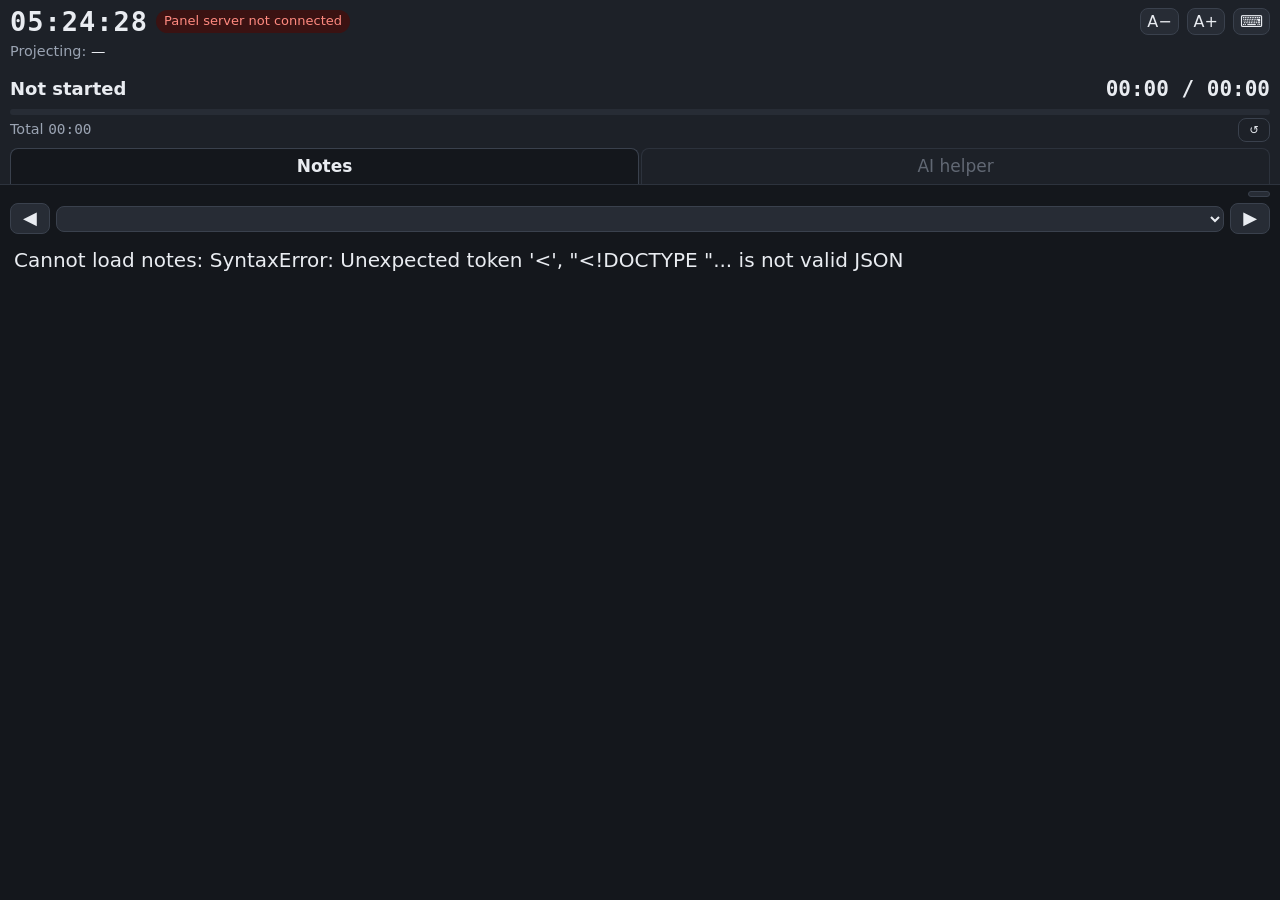
==== web/index.html @ a70d9f7d "feat: add step navigator and keyboard shortcut overlay to the panel - Step bar under the section nav" ====
<!doctype html>
<html lang="en">
<head>
<meta charset="utf-8">
<meta name="viewport" content="width=device-width, initial-scale=1">
<!-- mirror.py finds and docks this window by the title "Presenter Panel"; keep it in the title. -->
<title>Presenter Panel</title>
<link rel="stylesheet" href="panel.css">
</head>
<body>
<header id="top">
  <div class="row1">
    <span id="clock">--:--:--</span>
    <span id="mirror" class="pill" data-i18n-title="mirror.tip"></span>
    <span class="spacer"></span>
    <button id="fontDown" class="icon" data-i18n-title="font.down">A−</button>
    <button id="fontUp" class="icon" data-i18n-title="font.up">A+</button>
    <button id="keysBtn" class="icon" data-i18n-title="keys.tip">⌨</button>
  </div>
  <div id="srcline" class="srcline small"><span class="muted" data-i18n="src.label"></span><span id="srcTitle">—</span></div>
  <div id="srcWarn" class="srcwarn small" hidden></div>
  <div id="stages" class="stages"></div>
  <div class="stageinfo">
    <div class="stageline">
      <b id="stageName"></b>
      <span id="stageTime" class="mono">00:00 / 00:00</span>
    </div>
    <div class="bar"><div id="stageBar"></div></div>
    <div class="stageline small">
      <span id="stageDetail" class="muted"></span>
    </div>
    <div class="stageline small">
      <span class="muted"><span data-i18n="timer.total"></span> <span id="classTime" class="mono">00:00</span></span>
      <span class="spacer"></span>
      <button id="btnStart" data-i18n="timer.start"></button>
      <button id="btnNext" data-i18n="timer.next"></button>
      <button id="btnResetTimer" class="ghost" data-i18n-title="timer.reset">↺</button>
    </div>
  </div>
  <nav class="tabs">
    <button data-tab="notes" class="active" data-i18n="tab.notes"></button>
    <button data-tab="ai" id="tabAi" data-i18n="tab.ai"></button>
  </nav>
</header>

<main>
  <section id="tab-notes" class="tab active">
    <div class="docbar">
      <span id="docs"></span>
      <span class="spacer"></span>
      <button id="followBtn" data-i18n-title="follow.tip"></button>
    </div>
    <div class="secnav">
      <button id="prev" data-i18n-title="nav.prev">◀</button>
      <select id="secSel"></select>
      <button id="next" data-i18n-title="nav.next">▶</button>
    </div>
    <div id="stepnav" class="secnav stepnav" hidden>
      <button id="stepPrev" data-i18n-title="step.prev">◀</button>
      <select id="stepSel" data-i18n-title="step.tip"></select>
      <button id="stepNext" data-i18n-title="step.next">▶</button>
    </div>
    <div id="stageHint" class="hint" hidden></div>
    <article id="note" class="md"></article>
  </section>

  <section id="tab-ai" class="tab">
    <div id="chat" class="chat">
      <div class="msg sys" id="aiIntro"></div>
    </div>
    <div id="progress" class="progress" hidden></div>
    <form id="askForm" class="ask">
      <textarea id="q" rows="3" data-i18n-placeholder="ai.placeholder"></textarea>
      <div class="askbtns">
        <label class="small muted"><input type="checkbox" id="withStage" checked> <span data-i18n="ai.withStage"></span></label>
        <span class="spacer"></span>
        <button type="button" id="btnNew" class="ghost" data-i18n="ai.new" data-i18n-title="ai.newTip"></button>
        <button type="button" id="btnStop" class="ghost" data-i18n="ai.stop" hidden></button>
        <button type="submit" id="btnSend" data-i18n="ai.send"></button>
      </div>
    </form>
  </section>
</main>
<div id="keysOverlay" class="keys" role="dialog" aria-modal="true" aria-labelledby="keysTitle" hidden>
  <div class="keyshead"><b id="keysTitle" data-i18n="keys.title"></b><span class="spacer"></span><button id="keysClose" class="icon" data-i18n-title="keys.close">✕</button></div>
  <h3 data-i18n="keys.global"></h3>
  <table id="keysGlobal"></table>
  <h3 data-i18n="keys.panel"></h3>
  <table id="keysPanel"></table>
</div>
<div id="toast" class="toast" hidden></div>
<script src="panel.js"></script>
</body>
</html>
---- web/panel.css ----
:root {
  --bg: #14171c;
  --bg2: #1d2128;
  --bg3: #272c35;
  --fg: #e9ecf1;
  --muted: #9aa3b2;
  --accent: #ffd600;
  --ok: #34c759;
  --warn: #ff9f0a;
  --bad: #ff453a;
  --blue: #4da3ff;
  --fs: 20px;
}
* { box-sizing: border-box; }
html, body { margin: 0; height: 100%; }
body {
  background: var(--bg); color: var(--fg);
  font: var(--fs)/1.6 "Segoe UI", system-ui, "Microsoft JhengHei UI", "Noto Sans TC", "PingFang TC", sans-serif;
  display: flex; flex-direction: column; overflow: hidden;
}
button, select, textarea, input { font: inherit; color: inherit; }
button {
  background: var(--bg3); border: 1px solid #3a414d; border-radius: 8px;
  padding: 2px 10px; cursor: pointer; font-size: 0.8em;
}
button:hover { border-color: var(--accent); }
button.ghost { background: transparent; }
button.icon { padding: 0 6px; }
.spacer { flex: 1; }
.muted { color: var(--muted); }
.small { font-size: 0.72em; }
.mono { font-family: "Cascadia Mono", Consolas, monospace; font-variant-numeric: tabular-nums; }
kbd { background: var(--bg3); border-radius: 4px; padding: 0 4px; font-size: 0.85em; }

header { background: var(--bg2); padding: 6px 10px 0; border-bottom: 1px solid #2d333d; flex: none; }
.row1 { display: flex; align-items: center; gap: 8px; flex-wrap: nowrap; }
.row1 button { flex: none; }
#clock { font: 700 1.35em "Cascadia Mono", Consolas, monospace; letter-spacing: 1px; }
.pill { min-width: 0; overflow: hidden; text-overflow: ellipsis; font-size: 0.65em; padding: 1px 8px; border-radius: 99px; background: var(--bg3); color: var(--muted); white-space: nowrap; }
.pill.live { background: #12361f; color: var(--ok); }
.pill.frozen { background: #3a2a07; color: var(--warn); }
.pill.blank { background: #3a1212; color: #ff8a80; }

.stages { display: flex; gap: 4px; margin: 6px 0 4px; flex-wrap: wrap; }
.stages button { font-size: 0.66em; padding: 1px 7px; border-radius: 6px; }
.stages button.cur { background: var(--accent); color: #111; border-color: var(--accent); font-weight: 700; }
.stages button.done { color: var(--muted); }
.stages button.view { outline: 2px dashed var(--blue); outline-offset: 1px; }
.stageinfo { margin-bottom: 4px; }
.stageline { display: flex; align-items: center; gap: 8px; }
#stageName { font-size: 0.9em; }
#stageTime { margin-left: auto; font-size: 1.05em; font-weight: 700; }
#stageTime.warn { color: var(--warn); }
#stageTime.over { color: var(--bad); }
#stageDetail { display: block; max-height: 3.2em; overflow: auto; line-height: 1.45; }
.bar { height: 6px; background: var(--bg3); border-radius: 3px; overflow: hidden; margin: 2px 0 3px; }
#stageBar { height: 100%; width: 0; background: var(--ok); transition: width .5s; }
#stageBar.warn { background: var(--warn); }
#stageBar.over { background: var(--bad); }

.tabs { display: flex; gap: 2px; margin-top: 6px; }
.tabs button {
  flex: 1; border-radius: 8px 8px 0 0; border-bottom: none; font-size: 0.85em; padding: 4px 0;
  background: transparent; color: var(--muted);
}
.tabs button.active { background: var(--bg); color: var(--fg); border-color: #3a414d; font-weight: 700; }

main { flex: 1; min-height: 0; display: flex; }
.tab { display: none; flex: 1; min-height: 0; flex-direction: column; }
.tab.active { display: flex; }

.docbar { padding: 6px 10px 0; display: flex; gap: 4px; flex-wrap: wrap; }
.docbar button { font-size: 0.66em; }
.docbar button.active { border-color: var(--accent); color: var(--accent); }
.secnav { display: flex; gap: 6px; padding: 6px 10px; align-items: center; }
.secnav select { flex: 1; min-width: 0; background: var(--bg3); border: 1px solid #3a414d; border-radius: 8px; font-size: 0.72em; padding: 3px; }
.secnav button { font-size: 0.9em; padding: 0 12px; }
/* Step bar: numbered bold steps (**N. ...**) or ### headings inside the current section */
.stepnav { padding: 0 10px 6px; }
.stepnav[hidden] { display: none; }
.stepnav select { font-size: 0.68em; color: #fff3b0; text-overflow: ellipsis; white-space: nowrap; overflow: hidden; }
.stepnav button { font-size: 0.8em; }
.md .step { border-left: 3px solid transparent; margin-left: -11px; padding: 1px 6px 1px 8px; border-radius: 0 6px 6px 0; }
.md .step.hl { border-left-color: var(--accent); background: #ffd6000f; }
.hint { margin: 0 10px 4px; font-size: 0.68em; color: var(--blue); }
.hint button { font-size: 1em; }

.md { flex: 1; overflow-y: auto; padding: 4px 14px 40vh; }
.md h1 { font-size: 1.2em; margin: .4em 0; }
.md h2 { font-size: 1.15em; color: var(--accent); margin: .3em 0 .5em; }
.md h3 { font-size: 1.02em; color: var(--blue); margin: 1em 0 .3em; }
.md h4 { font-size: 0.95em; margin: .8em 0 .2em; }
.md p { margin: .45em 0; }
.md blockquote { margin: .5em 0; padding: .3em .7em; border-left: 4px solid var(--accent); background: #22252b; border-radius: 0 6px 6px 0; }
.md ul, .md ol { padding-left: 1.3em; margin: .3em 0; }
.md li { margin: .15em 0; }
.md li.task { list-style: none; margin-left: -1.2em; }
.md code { background: var(--bg3); border-radius: 4px; padding: 0 4px; font-size: .88em; }
.md pre { background: #0d0f13; border-radius: 6px; padding: 8px; overflow-x: auto; font-size: .7em; line-height: 1.45; }
.md pre code { background: none; padding: 0; }
.md table { border-collapse: collapse; font-size: .72em; margin: .5em 0; display: block; overflow-x: auto; }
.md th, .md td { border: 1px solid #3a414d; padding: 3px 6px; vertical-align: top; }
.md th { background: var(--bg3); }
.md strong { color: #fff3b0; }
.md hr { border: none; border-top: 1px solid #3a414d; margin: 1em 0; }
.md a { color: var(--blue); }

.chat { flex: 1; overflow-y: auto; padding: 10px; display: flex; flex-direction: column; gap: 10px; }
.msg { padding: 8px 10px; border-radius: 10px; max-width: 100%; overflow-wrap: anywhere; }
.msg.user { background: #233a5c; align-self: flex-end; font-size: .85em; white-space: pre-wrap; }
.msg.bot { background: var(--bg2); }
.msg.bot.md { padding: 6px 12px; flex: none; overflow: visible; }
.msg.sys { color: var(--muted); font-size: .68em; text-align: center; }
.msg.err { background: #3a1212; color: #ffb4ab; font-size: .8em; }
.msg .meta { color: var(--muted); font-size: .62em; margin-top: 4px; }
.progress { padding: 4px 10px; font-size: .68em; color: var(--accent); border-top: 1px solid #2d333d; overflow: hidden; white-space: nowrap; text-overflow: ellipsis; }
.ask { padding: 6px 10px 10px; border-top: 1px solid #2d333d; background: var(--bg2); }
.ask textarea { width: 100%; resize: vertical; background: var(--bg); border: 1px solid #3a414d; border-radius: 8px; padding: 6px; font-size: .85em; }
.askbtns { display: flex; align-items: center; gap: 6px; margin-top: 4px; }
#btnSend { background: var(--accent); color: #111; font-weight: 700; border-color: var(--accent); }

.srcline { margin-top: 3px; white-space: nowrap; overflow: hidden; text-overflow: ellipsis; }
.srcwarn { margin-top: 3px; padding: 2px 8px; border-radius: 6px; background: #3a1212; color: #ffb4ab; }
.srcwarn.info { background: #12304a; color: #9fd0ff; }
#srcTitle.popup { color: var(--warn); font-weight: 700; }
#followBtn { font-size: 0.62em; }
#followBtn.on { border-color: var(--ok); color: var(--ok); }
.toast { position: fixed; left: 8px; right: 8px; bottom: 10px; z-index: 9; padding: 6px 10px; border-radius: 8px;
  background: #12304a; color: #cfe6ff; font-size: 0.72em; box-shadow: 0 4px 16px #0008; }

/* ---- Narrow panel: never overflow horizontally (flex children default to min-width:auto) ---- */
main, .tab, .md, .chat, .msg, header, .stageinfo, .docbar, .secnav, .stepnav, .secnav select { min-width: 0; max-width: 100%; }
.md, .md *, .msg, .msg * { overflow-wrap: anywhere; word-break: break-word; box-sizing: border-box; max-width: 100%; }
.md { overflow-x: hidden; }
.md pre, .msg pre { white-space: pre-wrap; overflow-x: auto; }
.md code, .msg code { white-space: pre-wrap; }
.md table, .msg table { display: block; overflow-x: auto; width: max-content; max-width: 100%; }
.md td, .md th { overflow-wrap: anywhere; min-width: 3em; }
.md img { height: auto; }
#stageDetail, .srcline, #srcTitle { overflow-wrap: anywhere; }
.tabs button.off { opacity: .55; }
.msg.sys code { font-size: .95em; }
/* Long section names must not push the timer onto a second line in a narrow panel. */
#stageName { flex: 1; min-width: 0; overflow: hidden; text-overflow: ellipsis; white-space: nowrap; }
#stageTime { flex: none; white-space: nowrap; }

/* ⌨ Keyboard shortcuts overlay (button or ?; Esc closes) */
.keys { position: fixed; inset: 0; z-index: 50; overflow-y: auto; background: var(--bg); padding: 12px 14px 24px; box-sizing: border-box; }
.keys[hidden] { display: none; }
.keyshead { display: flex; align-items: center; gap: 8px; position: sticky; top: -12px; background: var(--bg); padding: 6px 0; }
.keys h3 { margin: 14px 0 6px; font-size: 0.85em; color: var(--accent); }
.keys table { width: 100%; border-collapse: collapse; table-layout: fixed; font-size: 0.8em; }
.keys td { padding: 6px 4px; border-bottom: 1px solid var(--bg3); vertical-align: top; overflow-wrap: anywhere; word-break: break-word; }
.keys td:first-child { width: 42%; white-space: normal; }
.keys tr.failed td:first-child { color: var(--bad); }
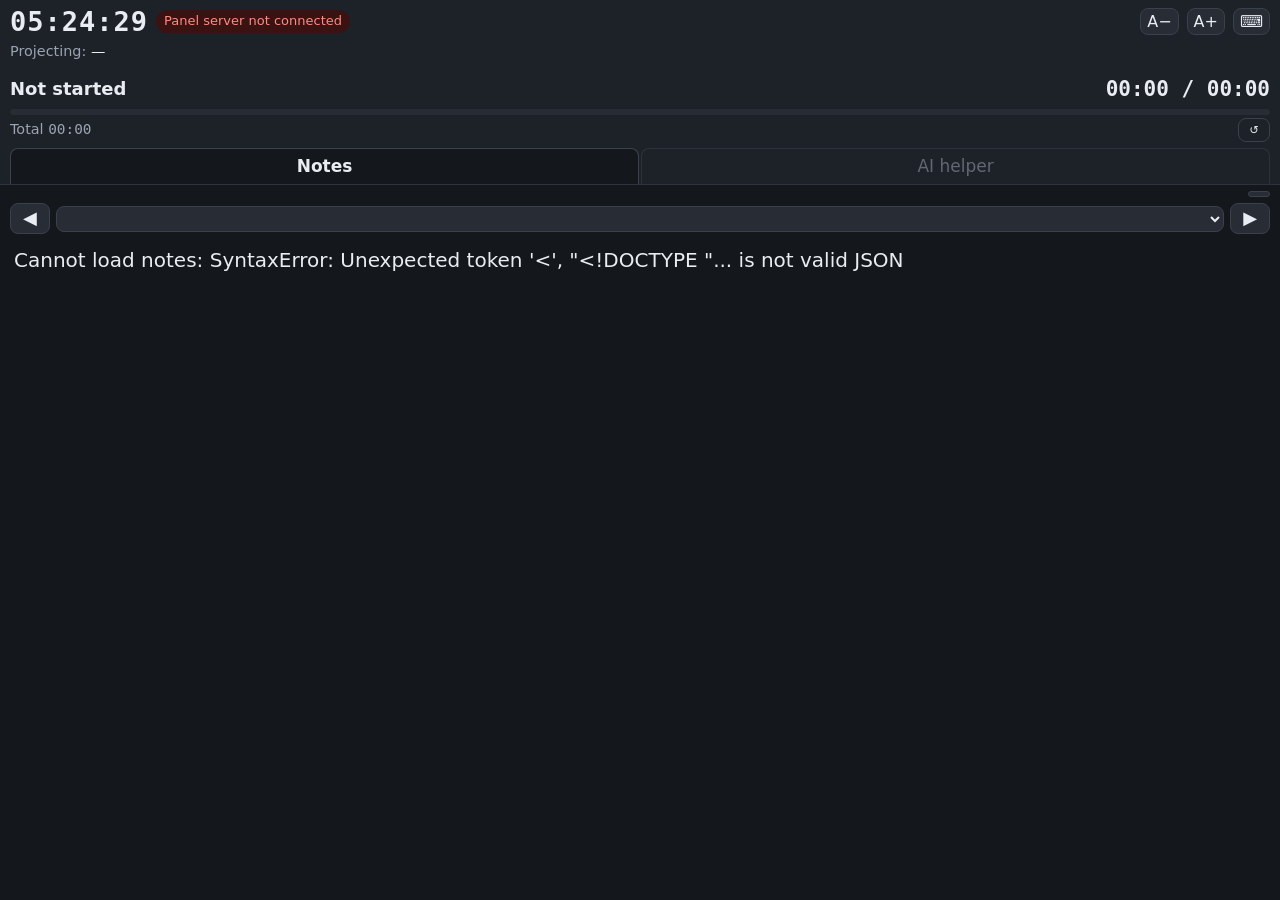
==== commit df80fd83: "fix: step spy, shortcut overlay modal and registered hotkeys (review) - scroll-spy ignores the scrol" ====
--- a/web/index.html
+++ b/web/index.html
@@ -15,7 +15,7 @@
     <span class="spacer"></span>
     <button id="fontDown" class="icon" data-i18n-title="font.down">A−</button>
     <button id="fontUp" class="icon" data-i18n-title="font.up">A+</button>
-    <button id="keysBtn" class="icon" data-i18n-title="keys.tip">⌨</button>
+    <button id="keysBtn" class="icon" data-i18n-title="keys.tip" data-i18n-aria="keys.open" aria-haspopup="dialog">⌨</button>
   </div>
   <div id="srcline" class="srcline small"><span class="muted" data-i18n="src.label"></span><span id="srcTitle">—</span></div>
   <div id="srcWarn" class="srcwarn small" hidden></div>
@@ -82,13 +82,16 @@
   </section>
 </main>
 <div id="keysOverlay" class="keys" role="dialog" aria-modal="true" aria-labelledby="keysTitle" hidden>
-  <div class="keyshead"><b id="keysTitle" data-i18n="keys.title"></b><span class="spacer"></span><button id="keysClose" class="icon" data-i18n-title="keys.close">✕</button></div>
+  <div class="keyshead"><b id="keysTitle" data-i18n="keys.title"></b><span class="spacer"></span><button id="keysClose" class="icon" data-i18n-title="keys.close" data-i18n-aria="keys.closeShort">✕</button></div>
   <h3 data-i18n="keys.global"></h3>
+  <p id="keysNote" class="small muted"></p>
   <table id="keysGlobal"></table>
   <h3 data-i18n="keys.panel"></h3>
   <table id="keysPanel"></table>
 </div>
 <div id="toast" class="toast" hidden></div>
+<script src="md.js"></script>
+<script src="steps.js"></script>
 <script src="panel.js"></script>
 </body>
 </html>
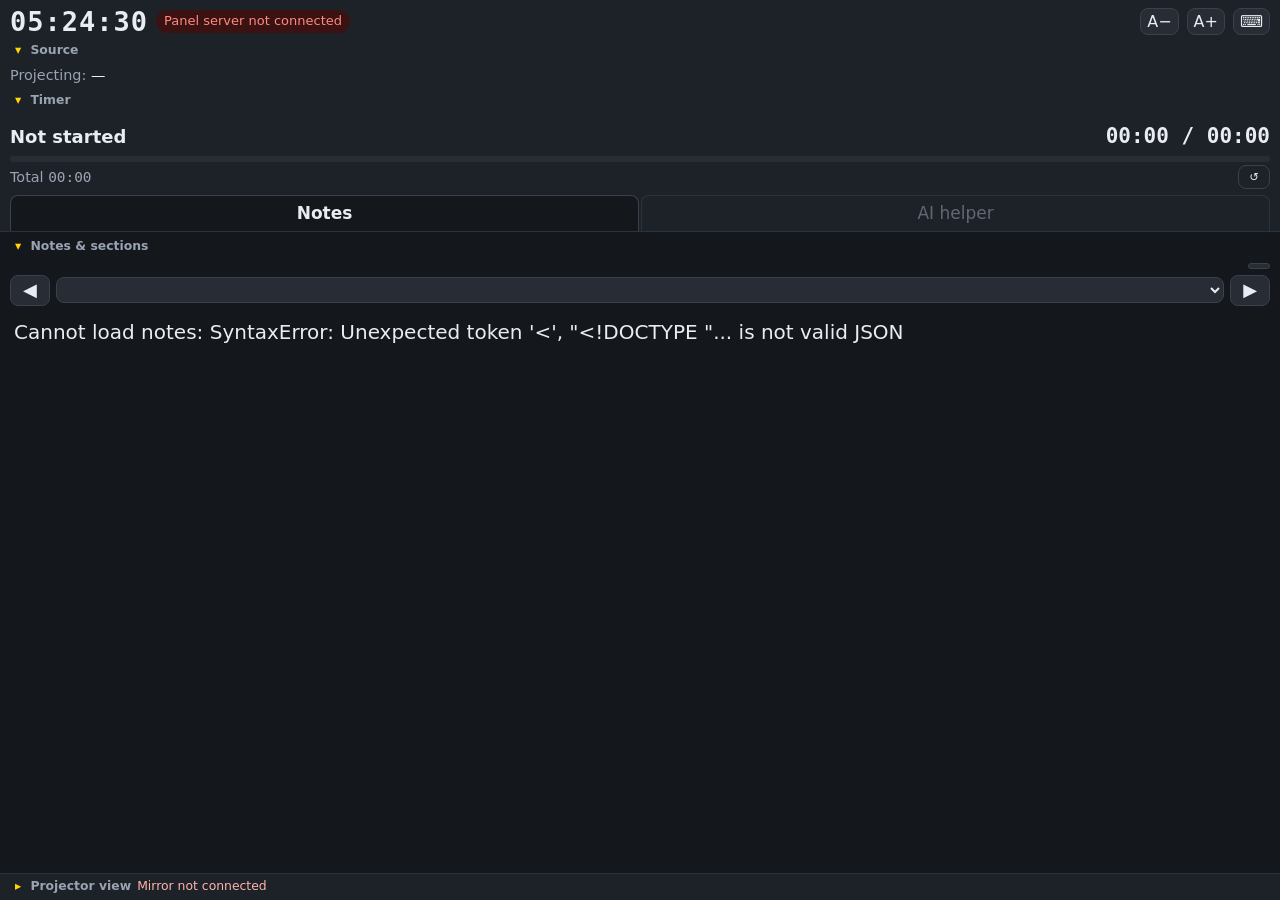
==== commit 305cccb4: "feat: collapsible panel blocks and a projector preview dock Source, timer, notes bar, conversation a" ====
--- a/web/index.html
+++ b/web/index.html
@@ -17,26 +17,38 @@
     <button id="fontUp" class="icon" data-i18n-title="font.up">A+</button>
     <button id="keysBtn" class="icon" data-i18n-title="keys.tip" data-i18n-aria="keys.open" aria-haspopup="dialog">⌨</button>
   </div>
-  <div id="srcline" class="srcline small"><span class="muted" data-i18n="src.label"></span><span id="srcTitle">—</span></div>
-  <div id="srcWarn" class="srcwarn small" hidden></div>
-  <div id="stages" class="stages"></div>
-  <div class="stageinfo">
-    <div class="stageline">
-      <b id="stageName"></b>
-      <span id="stageTime" class="mono">00:00 / 00:00</span>
+  <!-- Collapsible blocks: the header button toggles the body; state per block in localStorage
+       (defaults in view.js). A collapsed block shows a one-line summary in its header. -->
+  <section class="fold" data-fold="source">
+    <button type="button" class="foldhead" aria-expanded="true" aria-controls="sourceBody"><span class="chev" aria-hidden="true">▾</span><span class="foldtitle" data-i18n="fold.source"></span><span id="sourceSum" class="foldsum"></span></button>
+    <div class="foldbody" id="sourceBody">
+      <div id="srcline" class="srcline small"><span class="muted" data-i18n="src.label"></span><span id="srcTitle">—</span></div>
+      <div id="srcWarn" class="srcwarn small" hidden></div>
     </div>
-    <div class="bar"><div id="stageBar"></div></div>
-    <div class="stageline small">
-      <span id="stageDetail" class="muted"></span>
+  </section>
+  <section class="fold" data-fold="timer">
+    <button type="button" class="foldhead" aria-expanded="true" aria-controls="timerBody"><span class="chev" aria-hidden="true">▾</span><span class="foldtitle" data-i18n="fold.timer"></span><span id="timerSum" class="foldsum"></span></button>
+    <div class="foldbody" id="timerBody">
+      <div id="stages" class="stages"></div>
+      <div class="stageinfo">
+        <div class="stageline">
+          <b id="stageName"></b>
+          <span id="stageTime" class="mono">00:00 / 00:00</span>
+        </div>
+        <div class="bar"><div id="stageBar"></div></div>
+        <div class="stageline small">
+          <span id="stageDetail" class="muted"></span>
+        </div>
+        <div class="stageline small">
+          <span class="muted"><span data-i18n="timer.total"></span> <span id="classTime" class="mono">00:00</span></span>
+          <span class="spacer"></span>
+          <button id="btnStart" data-i18n="timer.start"></button>
+          <button id="btnNext" data-i18n="timer.next"></button>
+          <button id="btnResetTimer" class="ghost" data-i18n-title="timer.reset">↺</button>
+        </div>
+      </div>
     </div>
-    <div class="stageline small">
-      <span class="muted"><span data-i18n="timer.total"></span> <span id="classTime" class="mono">00:00</span></span>
-      <span class="spacer"></span>
-      <button id="btnStart" data-i18n="timer.start"></button>
-      <button id="btnNext" data-i18n="timer.next"></button>
-      <button id="btnResetTimer" class="ghost" data-i18n-title="timer.reset">↺</button>
-    </div>
-  </div>
+  </section>
   <nav class="tabs">
     <button data-tab="notes" class="active" data-i18n="tab.notes"></button>
     <button data-tab="ai" id="tabAi" data-i18n="tab.ai"></button>
@@ -45,30 +57,40 @@
 
 <main>
   <section id="tab-notes" class="tab active">
-    <div class="docbar">
-      <span id="docs"></span>
-      <span class="spacer"></span>
-      <button id="followBtn" data-i18n-title="follow.tip"></button>
-    </div>
-    <div class="secnav">
-      <button id="prev" data-i18n-title="nav.prev">◀</button>
-      <select id="secSel"></select>
-      <button id="next" data-i18n-title="nav.next">▶</button>
-    </div>
-    <div id="stepnav" class="secnav stepnav" hidden>
-      <button id="stepPrev" data-i18n-title="step.prev">◀</button>
-      <select id="stepSel" data-i18n-title="step.tip"></select>
-      <button id="stepNext" data-i18n-title="step.next">▶</button>
-    </div>
-    <div id="stageHint" class="hint" hidden></div>
+    <section class="fold pad" data-fold="nav">
+      <button type="button" class="foldhead" aria-expanded="true" aria-controls="navBody"><span class="chev" aria-hidden="true">▾</span><span class="foldtitle" data-i18n="fold.nav"></span><span id="navSum" class="foldsum"></span></button>
+      <div class="foldbody" id="navBody">
+        <div class="docbar">
+          <span id="docs"></span>
+          <span class="spacer"></span>
+          <button id="followBtn" data-i18n-title="follow.tip"></button>
+        </div>
+        <div class="secnav">
+          <button id="prev" data-i18n-title="nav.prev">◀</button>
+          <select id="secSel"></select>
+          <button id="next" data-i18n-title="nav.next">▶</button>
+        </div>
+        <div id="stepnav" class="secnav stepnav" hidden>
+          <button id="stepPrev" data-i18n-title="step.prev">◀</button>
+          <select id="stepSel" data-i18n-title="step.tip"></select>
+          <button id="stepNext" data-i18n-title="step.next">▶</button>
+        </div>
+        <div id="stageHint" class="hint" hidden></div>
+      </div>
+    </section>
     <article id="note" class="md"></article>
   </section>
 
   <section id="tab-ai" class="tab">
-    <div id="chat" class="chat">
-      <div class="msg sys" id="aiIntro"></div>
-    </div>
-    <div id="progress" class="progress" hidden></div>
+    <section class="fold pad grow" data-fold="chat">
+      <button type="button" class="foldhead" aria-expanded="true" aria-controls="chatBody"><span class="chev" aria-hidden="true">▾</span><span class="foldtitle" data-i18n="fold.chat"></span><span id="chatSum" class="foldsum"></span></button>
+      <div class="foldbody" id="chatBody">
+        <div id="chat" class="chat">
+          <div class="msg sys" id="aiIntro"></div>
+        </div>
+        <div id="progress" class="progress" hidden></div>
+      </div>
+    </section>
     <form id="askForm" class="ask">
       <textarea id="q" rows="3" data-i18n-placeholder="ai.placeholder"></textarea>
       <div class="askbtns">
@@ -81,6 +103,20 @@
     </form>
   </section>
 </main>
+<!-- Projector preview: docked at the bottom edge, below the notes / AI helper (collapsed: one header row). -->
+<footer id="dock" class="dock">
+  <section class="fold" data-fold="preview">
+    <button type="button" class="foldhead" aria-expanded="true" aria-controls="previewBody"><span class="chev" aria-hidden="true">▾</span><span class="foldtitle" data-i18n="fold.preview"></span><span id="previewSum" class="foldsum"></span></button>
+    <div class="foldbody" id="previewBody">
+      <div id="preview" class="preview">
+        <img id="previewImg" alt="" data-i18n-alt="preview.alt" hidden>
+        <div id="previewEmpty" class="previewempty small muted"></div>
+        <div id="previewBadges" class="pbadges"></div>
+      </div>
+      <div class="previewmeta small"><span id="previewNote" class="muted"></span><span class="spacer"></span><span id="previewAge" class="muted mono"></span></div>
+    </div>
+  </section>
+</footer>
 <div id="keysOverlay" class="keys" role="dialog" aria-modal="true" aria-labelledby="keysTitle" hidden>
   <div class="keyshead"><b id="keysTitle" data-i18n="keys.title"></b><span class="spacer"></span><button id="keysClose" class="icon" data-i18n-title="keys.close" data-i18n-aria="keys.closeShort">✕</button></div>
   <h3 data-i18n="keys.global"></h3>
@@ -92,6 +128,7 @@
 <div id="toast" class="toast" hidden></div>
 <script src="md.js"></script>
 <script src="steps.js"></script>
+<script src="view.js"></script>
 <script src="panel.js"></script>
 </body>
 </html>
--- a/web/panel.css
+++ b/web/panel.css
@@ -12,6 +12,7 @@
   --fs: 20px;
 }
 * { box-sizing: border-box; }
+[hidden] { display: none !important; }  /* also for elements whose class sets display (fold bodies) */
 html, body { margin: 0; height: 100%; }
 body {
   background: var(--bg); color: var(--fg);
@@ -26,6 +27,7 @@
 button:hover { border-color: var(--accent); }
 button.ghost { background: transparent; }
 button.icon { padding: 0 6px; }
+button:focus-visible, select:focus-visible, textarea:focus-visible { outline: 2px solid var(--accent); outline-offset: 1px; }
 .spacer { flex: 1; }
 .muted { color: var(--muted); }
 .small { font-size: 0.72em; }
@@ -85,7 +87,10 @@
 .hint { margin: 0 10px 4px; font-size: 0.68em; color: var(--blue); }
 .hint button { font-size: 1em; }
 
-.md { flex: 1; overflow-y: auto; padding: 4px 14px 40vh; }
+.md { flex: 1; overflow-y: auto; padding: 4px 14px; }
+/* Room to scroll the last step to the top. A spacer, not padding-bottom: padding cannot shrink, so 40vh of
+   padding would make the article taller than the space left when the header blocks and the preview are open. */
+#note::after { content: ""; display: block; height: 40vh; }
 .md h1 { font-size: 1.2em; margin: .4em 0; }
 .md h2 { font-size: 1.15em; color: var(--accent); margin: .3em 0 .5em; }
 .md h3 { font-size: 1.02em; color: var(--blue); margin: 1em 0 .3em; }
@@ -153,3 +158,44 @@
 .keys td { padding: 6px 4px; border-bottom: 1px solid var(--bg3); vertical-align: top; overflow-wrap: anywhere; word-break: break-word; }
 .keys td:first-child { width: 42%; white-space: normal; }
 .keys tr.failed td:first-child { color: var(--bad); }
+
+/* ---- Collapsible blocks: header button (▾ open / ▸ closed) + body; a closed block shows a summary ---- */
+.fold { min-width: 0; }
+.foldhead {
+  display: flex; align-items: center; gap: 6px; width: 100%; min-width: 0; margin-top: 3px; padding: 1px 2px;
+  background: transparent; border: none; border-radius: 6px; color: var(--muted); font-size: 0.62em;
+  line-height: 1.5; text-align: left;
+}
+.foldhead:hover { background: var(--bg3); color: var(--fg); }
+.fold.pad > .foldhead { width: calc(100% - 20px); margin: 4px 10px 0; }  /* a button is shrink-to-fit: never width auto */
+.chev { flex: none; width: 1em; text-align: center; color: var(--accent); }
+.foldtitle { flex: none; font-weight: 700; }
+.foldsum { flex: 1; min-width: 0; overflow: hidden; text-overflow: ellipsis; white-space: nowrap; color: var(--fg); }
+.foldhead[aria-expanded="true"] .foldsum { display: none; }
+.foldsum.warn { color: #ffb4ab; }
+.foldsum.info { color: #9fd0ff; }
+.foldsum .over, .foldsum.over { color: var(--bad); }
+.foldsum.warnt { color: var(--warn); }
+.fold.grow { flex: 1; min-height: 0; display: flex; flex-direction: column; }
+.fold.grow.closed { flex: none; }
+.fold.grow > .foldbody { flex: 1; min-height: 0; display: flex; flex-direction: column; }
+#tab-ai .ask { margin-top: auto; }
+
+/* ---- Projector preview (what the audience sees; refreshed every ~2 s while open), docked at the bottom ---- */
+.dock { flex: none; min-width: 0; background: var(--bg2); border-top: 1px solid #2d333d; padding: 0 10px 3px; }
+.dock .foldhead { margin-top: 2px; }
+.preview {
+  position: relative; margin: 3px 0 0; border-radius: 6px; overflow: hidden; background: #000;
+  aspect-ratio: 16 / 9; max-height: 32vh; display: flex; align-items: center; justify-content: center;
+}
+.preview img { display: block; width: 100%; height: 100%; object-fit: contain; }
+.preview.stale img { filter: grayscale(1); opacity: 0.4; }
+.previewempty { padding: 8px; text-align: center; }
+.pbadges { position: absolute; top: 4px; left: 4px; display: flex; gap: 4px; flex-wrap: wrap; }
+.pbadge { font-size: 0.62em; font-weight: 700; padding: 0 7px; border-radius: 99px; border: 1px solid; }
+.pbadge.frozen { background: #3a2a07; color: var(--warn); }
+.pbadge.blank { background: #3a1212; color: #ff8a80; }
+.previewmeta { display: flex; align-items: center; gap: 6px; min-width: 0; margin-bottom: 2px; }
+#previewNote { min-width: 0; overflow: hidden; text-overflow: ellipsis; white-space: nowrap; }
+.previewmeta.stale #previewNote { color: var(--warn); }
+#previewAge { flex: none; }
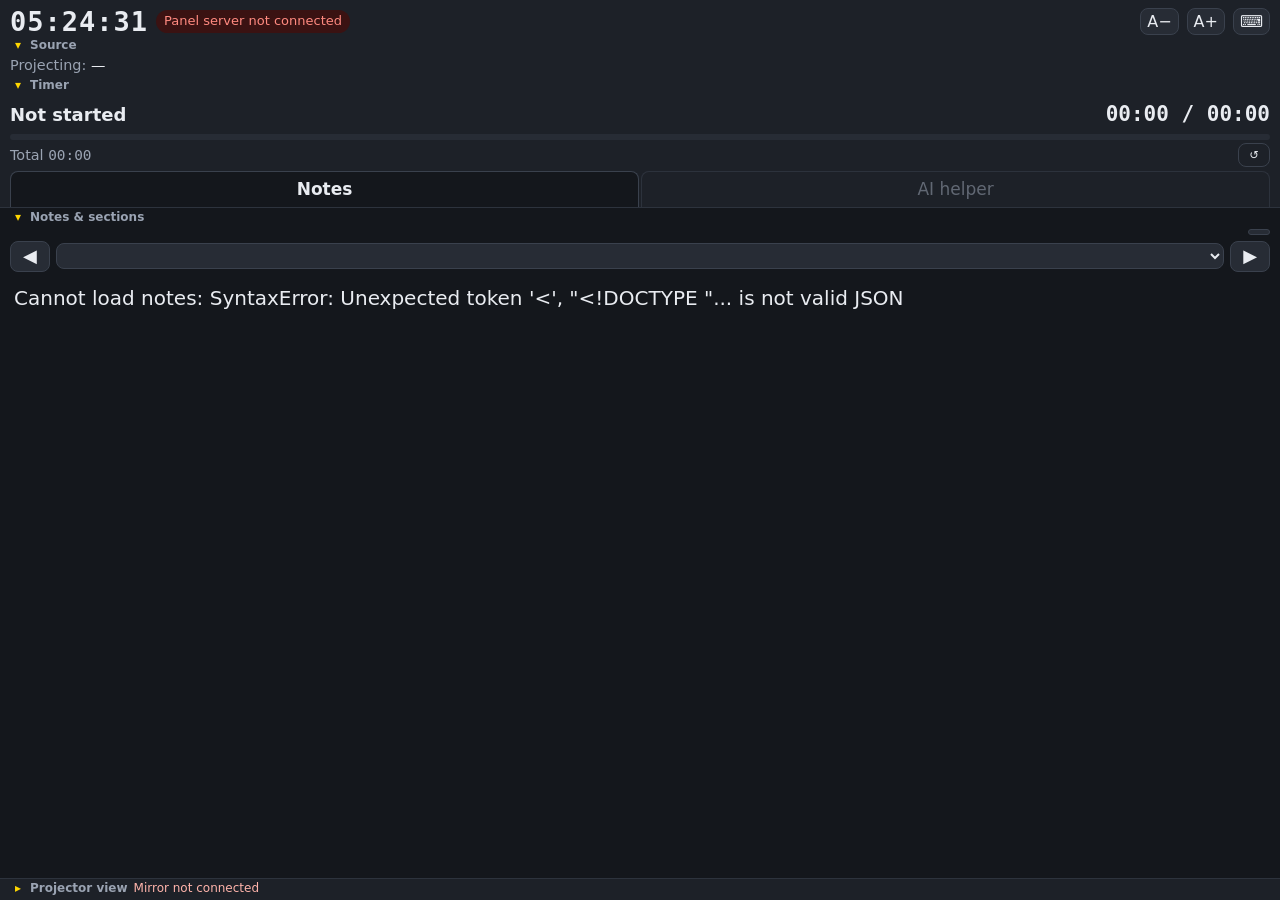
==== commit b6401920: "feat: profiles that switch notes, timer sections and follow rules together The top-level notes keys " ====
--- a/web/index.html
+++ b/web/index.html
@@ -52,6 +52,8 @@
   <nav class="tabs">
     <button data-tab="notes" class="active" data-i18n="tab.notes"></button>
     <button data-tab="ai" id="tabAi" data-i18n="tab.ai"></button>
+    <!-- Profile chip (only with 2+ profiles): notes, timer sections and follow rules switch together. -->
+    <select id="profileSel" class="profilesel" data-i18n-title="profile.tip" data-i18n-aria="profile.label" hidden></select>
   </nav>
 </header>
 
--- a/web/panel.css
+++ b/web/panel.css
@@ -39,11 +39,15 @@
 .row1 button { flex: none; }
 #clock { font: 700 1.35em "Cascadia Mono", Consolas, monospace; letter-spacing: 1px; }
 .pill { min-width: 0; overflow: hidden; text-overflow: ellipsis; font-size: 0.65em; padding: 1px 8px; border-radius: 99px; background: var(--bg3); color: var(--muted); white-space: nowrap; }
+/* Profile chip at the end of the tabs row */
+.profilesel { flex: 0 1 auto; min-width: 5em; max-width: 9em; align-self: center; margin: 0 0 2px 4px; font-size: 0.66em;
+  padding: 1px 4px; border-radius: 99px; background: #12304a; color: #cfe6ff; border: 1px solid #2c5a85;
+  text-overflow: ellipsis; }
 .pill.live { background: #12361f; color: var(--ok); }
 .pill.frozen { background: #3a2a07; color: var(--warn); }
 .pill.blank { background: #3a1212; color: #ff8a80; }
 
-.stages { display: flex; gap: 4px; margin: 6px 0 4px; flex-wrap: wrap; }
+.stages { display: flex; gap: 4px; margin: 2px 0 3px; flex-wrap: wrap; }
 .stages button { font-size: 0.66em; padding: 1px 7px; border-radius: 6px; }
 .stages button.cur { background: var(--accent); color: #111; border-color: var(--accent); font-weight: 700; }
 .stages button.done { color: var(--muted); }
@@ -60,18 +64,20 @@
 #stageBar.warn { background: var(--warn); }
 #stageBar.over { background: var(--bad); }
 
-.tabs { display: flex; gap: 2px; margin-top: 6px; }
+.tabs { display: flex; gap: 2px; margin-top: 3px; }
 .tabs button {
   flex: 1; border-radius: 8px 8px 0 0; border-bottom: none; font-size: 0.85em; padding: 4px 0;
   background: transparent; color: var(--muted);
 }
 .tabs button.active { background: var(--bg); color: var(--fg); border-color: #3a414d; font-weight: 700; }
 
-main { flex: 1; min-height: 0; display: flex; }
+/* main's automatic minimum is its content's: the notes bar plus #note's min-height (below), so in a short
+   window the projector-preview dock at the bottom shrinks first and the notes stay readable. */
+main { flex: 1; display: flex; }
 .tab { display: none; flex: 1; min-height: 0; flex-direction: column; }
 .tab.active { display: flex; }
 
-.docbar { padding: 6px 10px 0; display: flex; gap: 4px; flex-wrap: wrap; }
+.docbar { padding: 3px 10px 0; display: flex; gap: 4px; flex-wrap: wrap; }
 .docbar button { font-size: 0.66em; }
 .docbar button.active { border-color: var(--accent); color: var(--accent); }
 .secnav { display: flex; gap: 6px; padding: 6px 10px; align-items: center; }
@@ -91,6 +97,10 @@
 /* Room to scroll the last step to the top. A spacer, not padding-bottom: padding cannot shrink, so 40vh of
    padding would make the article taller than the space left when the header blocks and the preview are open. */
 #note::after { content: ""; display: block; height: 40vh; }
+/* height 0 + flex 1 1 0: the article grows into the free space but contributes only its min-height to
+   main's automatic minimum (not its whole text), so main never shrinks below "notes bar + 25vh". */
+#note { flex: 1 1 0; height: 0; min-height: 25vh; }
+.chat { flex: 1 1 0; height: 0; }
 .md h1 { font-size: 1.2em; margin: .4em 0; }
 .md h2 { font-size: 1.15em; color: var(--accent); margin: .3em 0 .5em; }
 .md h3 { font-size: 1.02em; color: var(--blue); margin: 1em 0 .3em; }
@@ -124,7 +134,7 @@
 .askbtns { display: flex; align-items: center; gap: 6px; margin-top: 4px; }
 #btnSend { background: var(--accent); color: #111; font-weight: 700; border-color: var(--accent); }
 
-.srcline { margin-top: 3px; white-space: nowrap; overflow: hidden; text-overflow: ellipsis; }
+.srcline { margin-top: 0; white-space: nowrap; overflow: hidden; text-overflow: ellipsis; }
 .srcwarn { margin-top: 3px; padding: 2px 8px; border-radius: 6px; background: #3a1212; color: #ffb4ab; }
 .srcwarn.info { background: #12304a; color: #9fd0ff; }
 #srcTitle.popup { color: var(--warn); font-weight: 700; }
@@ -162,12 +172,12 @@
 /* ---- Collapsible blocks: header button (▾ open / ▸ closed) + body; a closed block shows a summary ---- */
 .fold { min-width: 0; }
 .foldhead {
-  display: flex; align-items: center; gap: 6px; width: 100%; min-width: 0; margin-top: 3px; padding: 1px 2px;
-  background: transparent; border: none; border-radius: 6px; color: var(--muted); font-size: 0.62em;
-  line-height: 1.5; text-align: left;
+  display: flex; align-items: center; gap: 6px; width: 100%; min-width: 0; margin-top: 1px; padding: 0 2px;
+  background: transparent; border: none; border-radius: 6px; color: var(--muted); font-size: 0.6em;
+  line-height: 1.3; text-align: left;
 }
 .foldhead:hover { background: var(--bg3); color: var(--fg); }
-.fold.pad > .foldhead { width: calc(100% - 20px); margin: 4px 10px 0; }  /* a button is shrink-to-fit: never width auto */
+.fold.pad > .foldhead { width: calc(100% - 20px); margin: 2px 10px 0; }  /* a button is shrink-to-fit: never width auto */
 .chev { flex: none; width: 1em; text-align: center; color: var(--accent); }
 .foldtitle { flex: none; font-weight: 700; }
 .foldsum { flex: 1; min-width: 0; overflow: hidden; text-overflow: ellipsis; white-space: nowrap; color: var(--fg); }
@@ -182,8 +192,16 @@
 #tab-ai .ask { margin-top: auto; }
 
 /* ---- Projector preview (what the audience sees; refreshed every ~2 s while open), docked at the bottom ---- */
-.dock { flex: none; min-width: 0; background: var(--bg2); border-top: 1px solid #2d333d; padding: 0 10px 3px; }
-.dock .foldhead { margin-top: 2px; }
+.dock {
+  flex: 0 1 auto; min-width: 0; min-height: 0; overflow: hidden; display: flex; flex-direction: column;
+  background: var(--bg2); border-top: 1px solid #2d333d; padding: 0 10px 3px;
+}
+.dock .foldhead { margin-top: 2px; flex: none; }
+/* In a short window the picture gets smaller (object-fit keeps its shape), never the notes. */
+.dock > .fold { flex: 0 1 auto; min-height: 0; display: flex; flex-direction: column; }
+.dock .foldbody { flex: 0 1 auto; min-height: 0; overflow: hidden; display: flex; flex-direction: column; }
+.dock .preview { flex: 0 1 auto; min-height: 0; }
+.dock .previewmeta { flex: none; }
 .preview {
   position: relative; margin: 3px 0 0; border-radius: 6px; overflow: hidden; background: #000;
   aspect-ratio: 16 / 9; max-height: 32vh; display: flex; align-items: center; justify-content: center;
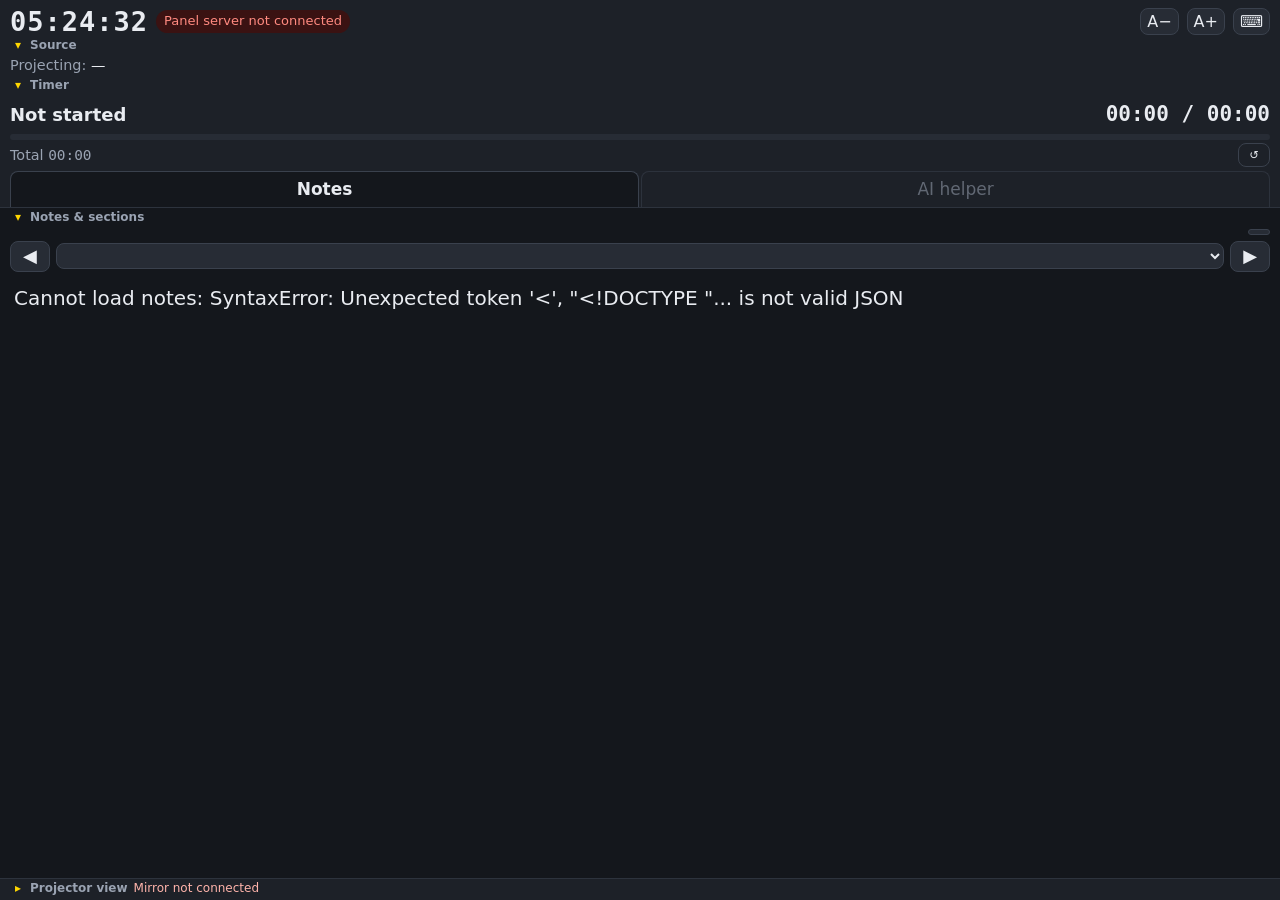
==== commit 4640b518: "Merge pull request #2 from osisdie/feat/preview-and-collapsible feat: projector preview and collapsi" ====
--- a/web/index.html
+++ b/web/index.html
@@ -52,8 +52,6 @@
   <nav class="tabs">
     <button data-tab="notes" class="active" data-i18n="tab.notes"></button>
     <button data-tab="ai" id="tabAi" data-i18n="tab.ai"></button>
-    <!-- Profile chip (only with 2+ profiles): notes, timer sections and follow rules switch together. -->
-    <select id="profileSel" class="profilesel" data-i18n-title="profile.tip" data-i18n-aria="profile.label" hidden></select>
   </nav>
 </header>
 
--- a/web/panel.css
+++ b/web/panel.css
@@ -39,10 +39,6 @@
 .row1 button { flex: none; }
 #clock { font: 700 1.35em "Cascadia Mono", Consolas, monospace; letter-spacing: 1px; }
 .pill { min-width: 0; overflow: hidden; text-overflow: ellipsis; font-size: 0.65em; padding: 1px 8px; border-radius: 99px; background: var(--bg3); color: var(--muted); white-space: nowrap; }
-/* Profile chip at the end of the tabs row */
-.profilesel { flex: 0 1 auto; min-width: 5em; max-width: 9em; align-self: center; margin: 0 0 2px 4px; font-size: 0.66em;
-  padding: 1px 4px; border-radius: 99px; background: #12304a; color: #cfe6ff; border: 1px solid #2c5a85;
-  text-overflow: ellipsis; }
 .pill.live { background: #12361f; color: var(--ok); }
 .pill.frozen { background: #3a2a07; color: var(--warn); }
 .pill.blank { background: #3a1212; color: #ff8a80; }
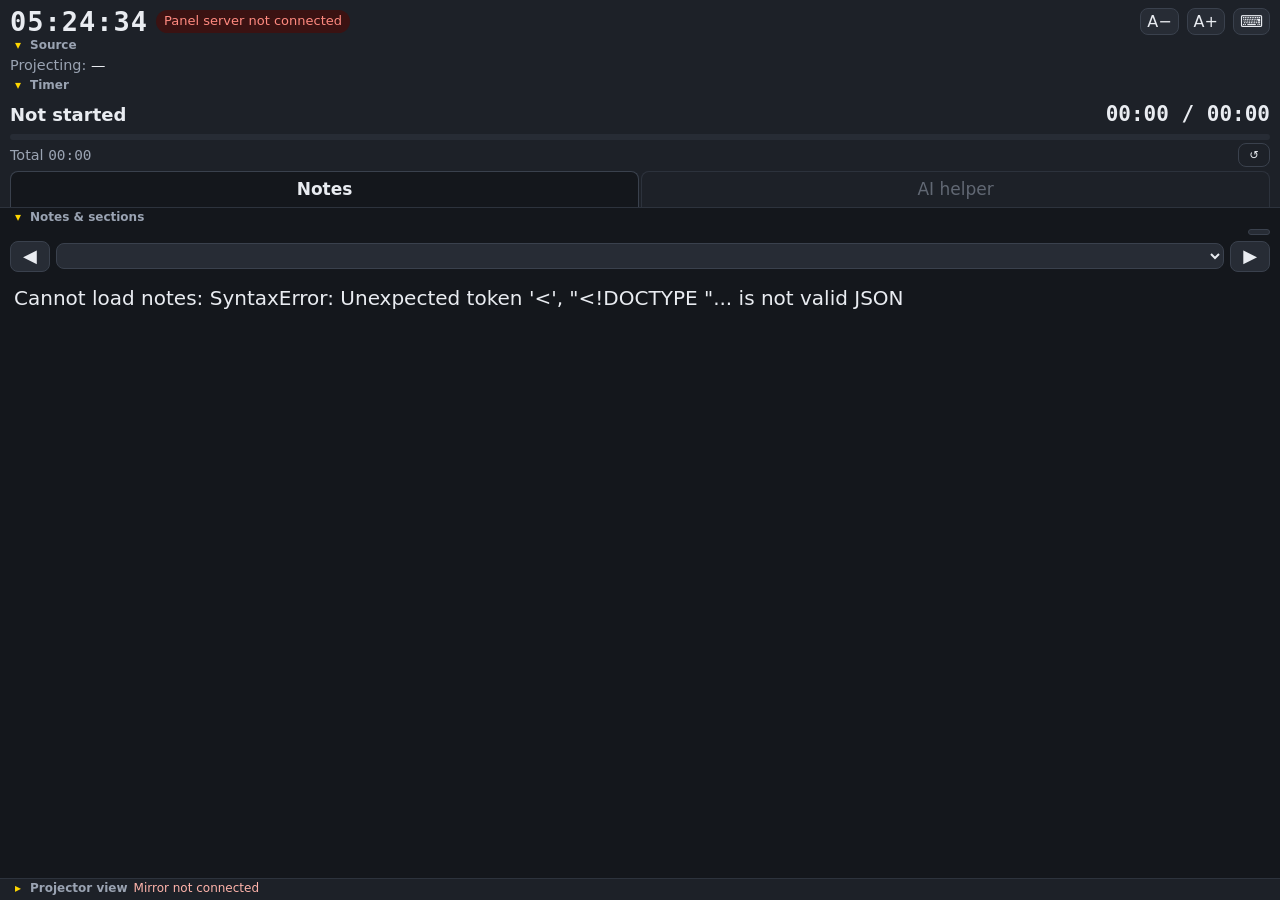
==== commit c211ffb2: "Merge pull request #3 from osisdie/feat/profiles feat: profiles: notes, timer sections and follow ru" ====
--- a/web/index.html
+++ b/web/index.html
@@ -52,6 +52,8 @@
   <nav class="tabs">
     <button data-tab="notes" class="active" data-i18n="tab.notes"></button>
     <button data-tab="ai" id="tabAi" data-i18n="tab.ai"></button>
+    <!-- Profile chip (only with 2+ profiles): notes, timer sections and follow rules switch together. -->
+    <select id="profileSel" class="profilesel" data-i18n-title="profile.tip" data-i18n-aria="profile.label" hidden></select>
   </nav>
 </header>
 
--- a/web/panel.css
+++ b/web/panel.css
@@ -39,6 +39,10 @@
 .row1 button { flex: none; }
 #clock { font: 700 1.35em "Cascadia Mono", Consolas, monospace; letter-spacing: 1px; }
 .pill { min-width: 0; overflow: hidden; text-overflow: ellipsis; font-size: 0.65em; padding: 1px 8px; border-radius: 99px; background: var(--bg3); color: var(--muted); white-space: nowrap; }
+/* Profile chip at the end of the tabs row */
+.profilesel { flex: 0 1 auto; min-width: 5em; max-width: 9em; align-self: center; margin: 0 0 2px 4px; font-size: 0.66em;
+  padding: 1px 4px; border-radius: 99px; background: #12304a; color: #cfe6ff; border: 1px solid #2c5a85;
+  text-overflow: ellipsis; }
 .pill.live { background: #12361f; color: var(--ok); }
 .pill.frozen { background: #3a2a07; color: var(--warn); }
 .pill.blank { background: #3a1212; color: #ff8a80; }
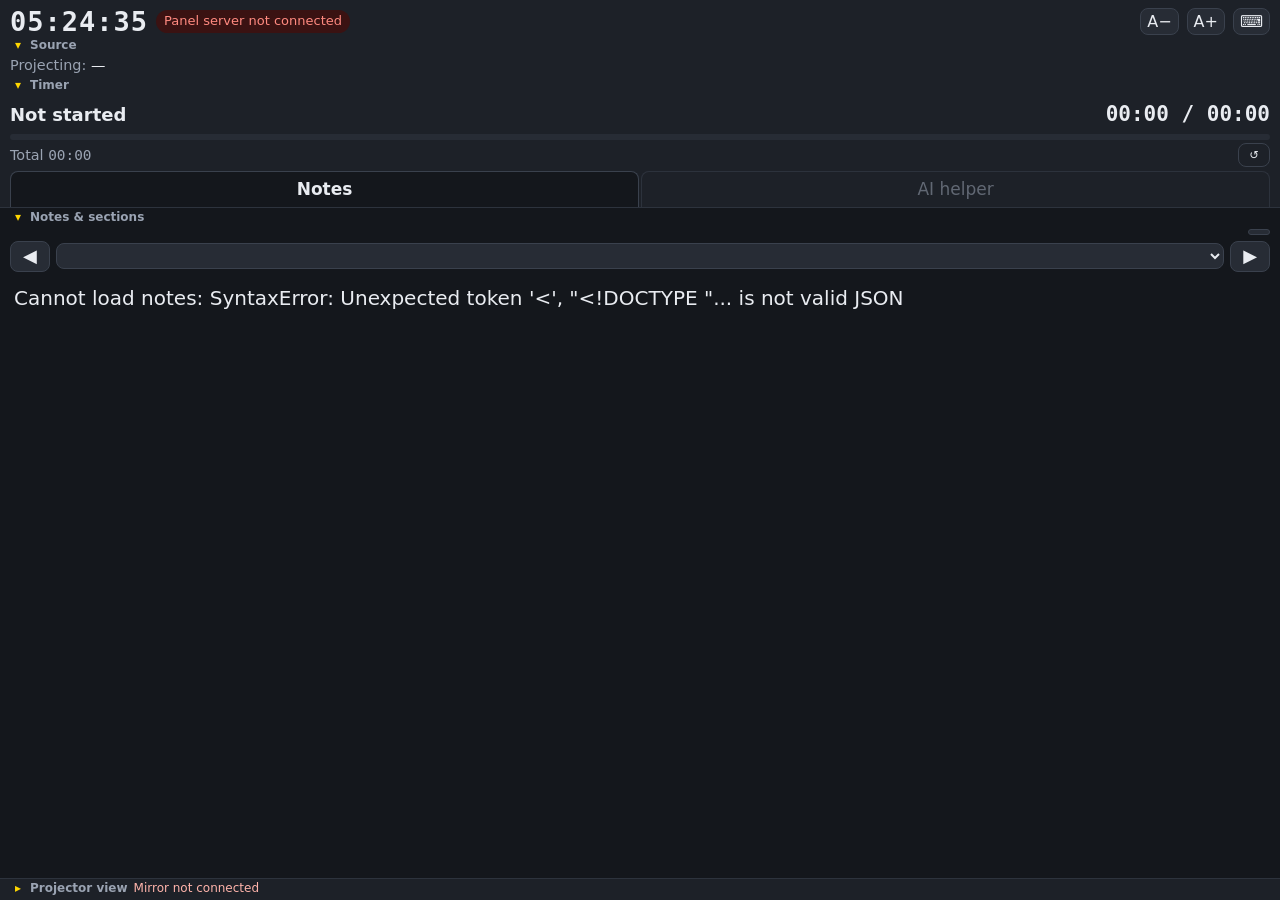
==== commit da191de3: "feat: click the projector view to bring the projected window to the front The panel posts /api/focus" ====
--- a/web/index.html
+++ b/web/index.html
@@ -110,7 +110,8 @@
   <section class="fold" data-fold="preview">
     <button type="button" class="foldhead" aria-expanded="true" aria-controls="previewBody"><span class="chev" aria-hidden="true">▾</span><span class="foldtitle" data-i18n="fold.preview"></span><span id="previewSum" class="foldsum"></span></button>
     <div class="foldbody" id="previewBody">
-      <div id="preview" class="preview">
+      <!-- Click / Enter / Space: mirror.py brings the projected window (followed popup, else source) to the front. -->
+      <div id="preview" class="preview" role="button" tabindex="0" data-i18n-aria="preview.focusAria" data-i18n-title="preview.focusTip">
         <img id="previewImg" alt="" data-i18n-alt="preview.alt" hidden>
         <div id="previewEmpty" class="previewempty small muted"></div>
         <div id="previewBadges" class="pbadges"></div>
--- a/web/panel.css
+++ b/web/panel.css
@@ -208,6 +208,10 @@
 }
 .preview img { display: block; width: 100%; height: 100%; object-fit: contain; }
 .preview.stale img { filter: grayscale(1); opacity: 0.4; }
+/* A button: click / Enter / Space brings the projected window to the front. Inset outlines: the dock clips. */
+.preview[role="button"] { cursor: pointer; }
+.preview[role="button"]:hover { outline: 1px solid var(--accent); outline-offset: -1px; }
+.preview[role="button"]:focus-visible { outline: 2px solid var(--accent); outline-offset: -2px; }
 .previewempty { padding: 8px; text-align: center; }
 .pbadges { position: absolute; top: 4px; left: 4px; display: flex; gap: 4px; flex-wrap: wrap; }
 .pbadge { font-size: 0.62em; font-weight: 700; padding: 0 7px; border-radius: 99px; border: 1px solid; }
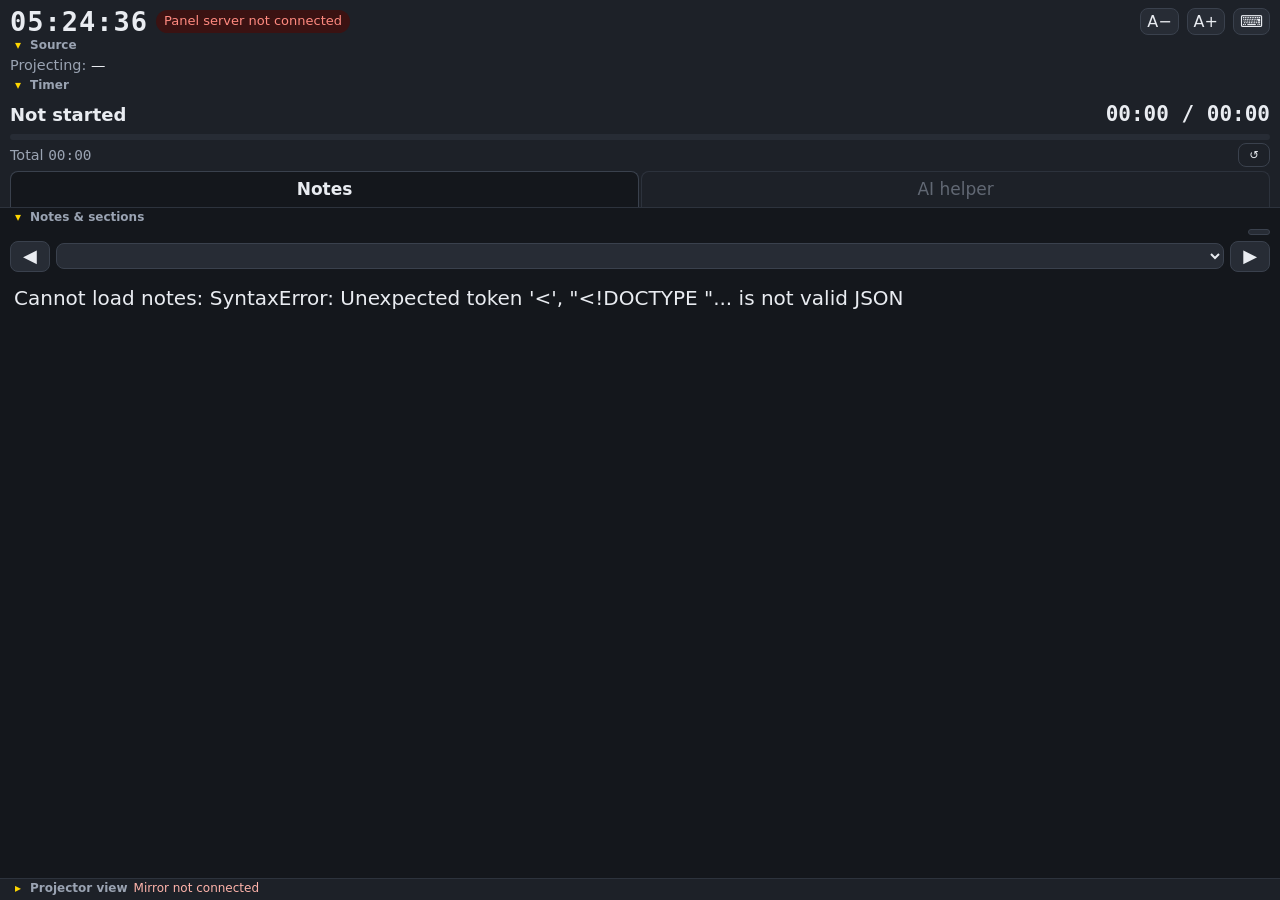
==== commit 4057b18d: "feat: paste menus over the projected window and add a region capture mode Menus, Windows 11 context " ====
--- a/web/index.html
+++ b/web/index.html
@@ -22,7 +22,7 @@
   <section class="fold" data-fold="source">
     <button type="button" class="foldhead" aria-expanded="true" aria-controls="sourceBody"><span class="chev" aria-hidden="true">▾</span><span class="foldtitle" data-i18n="fold.source"></span><span id="sourceSum" class="foldsum"></span></button>
     <div class="foldbody" id="sourceBody">
-      <div id="srcline" class="srcline small"><span class="muted" data-i18n="src.label"></span><span id="srcTitle">—</span></div>
+      <div id="srcline" class="srcline small"><span class="muted" data-i18n="src.label"></span><span id="srcMode" class="srcmode" data-i18n="src.region" hidden></span><span id="srcTitle">—</span></div>
       <div id="srcWarn" class="srcwarn small" hidden></div>
     </div>
   </section>
--- a/web/panel.css
+++ b/web/panel.css
@@ -217,6 +217,8 @@
 .pbadge { font-size: 0.62em; font-weight: 700; padding: 0 7px; border-radius: 99px; border: 1px solid; }
 .pbadge.frozen { background: #3a2a07; color: var(--warn); }
 .pbadge.blank { background: #3a1212; color: #ff8a80; }
+.pbadge.region, .srcmode { background: #10283f; color: #8cc8ff; border-color: currentColor; }
+.srcmode { font-size: 0.85em; font-weight: 700; padding: 0 6px; margin-right: 5px; border: 1px solid; border-radius: 99px; }
 .previewmeta { display: flex; align-items: center; gap: 6px; min-width: 0; margin-bottom: 2px; }
 #previewNote { min-width: 0; overflow: hidden; text-overflow: ellipsis; white-space: nowrap; }
 .previewmeta.stale #previewNote { color: var(--warn); }
